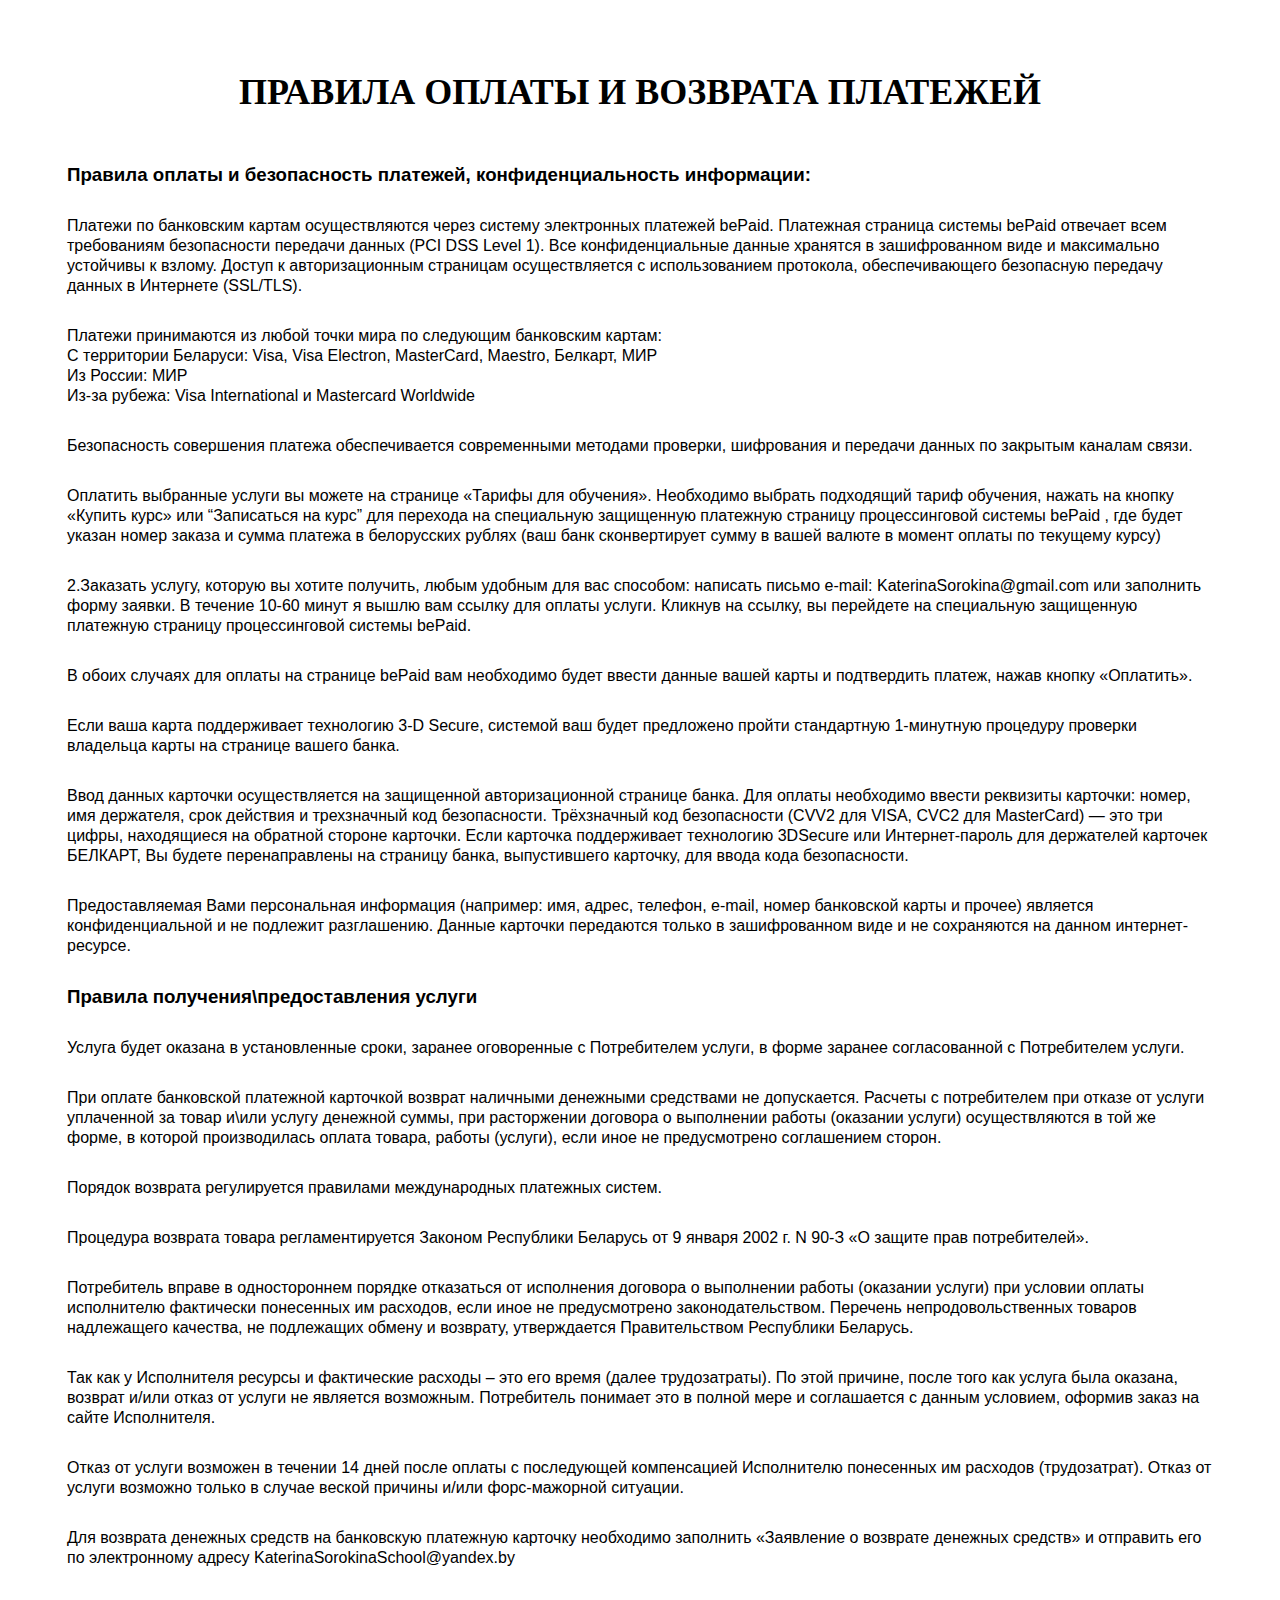
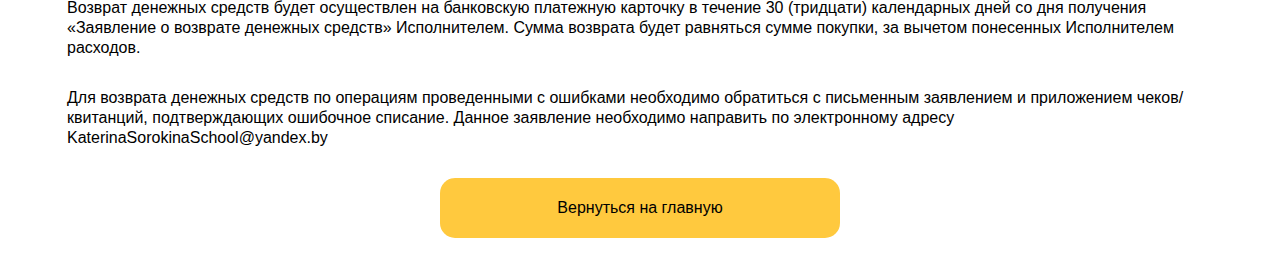
==== payment-rules.html @ 23af58ce "add footer" ====
<!DOCTYPE html>
<html lang="en">
<head>
    <meta charset="UTF-8">
    <meta http-equiv="X-UA-Compatible" content="IE=edge">
    <meta name="viewport" content="width=device-width, initial-scale=1.0">
    <meta name="description" content="Онлайн школа нумерологии,практические курсы нумерологии">
    <meta name="author" content="">
    <meta name="keywords"
        content="курсы нумерологии, школа нумерологии, курс нумерологии,практический курс нумерологии">
    <meta property="og:title" content="Онлайн школа нумерологии">
    <meta property="og:type" content="article">
    <meta property="og:site_name" content="Школа нумерологии Катерины Сорокиной">
    <meta property="og:image" content="./img/screen.jpg">
    <meta property="og:description" content="курсы нумерологии">
    <link href="./img/logo.png" rel="shortcut icon" type="image/png">
    <link rel="stylesheet" href="./css/offer.css">
    <title>Школа Нумерологии Катерины Сорокиной</title>
</head>
<body>
    <div class="header">
        <div class="container">
            <h2 class="header__title pay__title">
                ПРАВИЛА ОПЛАТЫ И ВОЗВРАТА ПЛАТЕЖЕЙ

            </h2>
            <h3 class="header__subtitle">
                Правила оплаты и безопасность платежей, конфиденциальность информации:
            </h3>
            <p class="pay__text">
                Платежи по банковским картам осуществляются через систему электронных платежей bePaid. Платежная страница системы bePaid отвечает всем требованиям безопасности передачи данных (PCI DSS Level 1). Все конфиденциальные данные хранятся в зашифрованном виде и максимально устойчивы к взлому. Доступ к авторизационным страницам осуществляется с использованием протокола, обеспечивающего безопасную передачу данных в Интернетe (SSL/TLS).
            </p>
            <p class="pay__text">
                Платежи принимаются из любой точки мира по следующим банковским картам:<br>
                С территории Беларуси: Visa, Visa Electron, MasterCard,  Maestro, Белкарт, МИР<br>
                Из России: МИР<br>
                Из-за рубежа: Visa International и Mastercard Worldwide<br>

            </p>
            <p class="pay__text">
                Безопасность совершения платежа обеспечивается современными методами проверки, шифрования и передачи данных по закрытым каналам связи.

            </p>
            <p class="pay__text">
                Оплатить выбранные услуги вы можете на странице «Тарифы для обучения». Необходимо выбрать подходящий тариф обучения, нажать на кнопку «Купить курс» или “Записаться на курс” для перехода  на специальную защищенную платежную страницу процессинговой системы bePaid , где будет указан номер заказа и сумма платежа в белорусских рублях (ваш банк сконвертирует сумму в вашей валюте в момент оплаты по текущему курсу)

            </p>
            <p class="pay__text">
                
2.Заказать услугу, которую вы хотите получить, любым удобным для вас способом: написать письмо e-mail: KaterinaSorokina@gmail.com или заполнить форму заявки. В течение 10-60 минут я вышлю вам ссылку для оплаты услуги. Кликнув на ссылку, вы перейдете на специальную защищенную платежную страницу процессинговой системы bePaid.
            </p>
            <p class="pay__text">
                В обоих случаях для оплаты на странице bePaid вам необходимо будет ввести данные вашей карты и подтвердить платеж, нажав кнопку «Оплатить».

            </p>
            <p class="pay__text">
                Если ваша карта поддерживает технологию 3-D Secure, системой ваш будет предложено пройти стандартную 1-минутную процедуру проверки владельца карты на странице вашего банка.
            </p>
            <p class="pay__text">
                Ввод данных карточки осуществляется на защищенной авторизационной странице банка. Для оплаты необходимо ввести реквизиты карточки: номер, имя держателя, срок действия и трехзначный код безопасности. Трёхзначный код безопасности (CVV2 для VISA, CVC2 для MasterCard) — это три цифры, находящиеся на обратной стороне карточки. Если карточка поддерживает технологию 3DSecure или Интернет-пароль для держателей карточек БЕЛКАРТ, Вы будете перенаправлены на страницу банка, выпустившего карточку, для ввода кода безопасности. 
            </p>
            <p class="pay__text">
                Предоставляемая Вами персональная информация (например: имя, адрес, телефон, e-mail, номер банковской карты и прочее) является конфиденциальной и не подлежит разглашению. Данные карточки передаются только в зашифрованном виде и не сохраняются на данном интернет-ресурсе.

            </p>
            <h3 class="header__subtitle">
                Правила получения\предоставления услуги

            </h3>
            <p class="pay__text">
                Услуга будет оказана в установленные сроки, заранее оговоренные с Потребителем услуги, в форме заранее согласованной с Потребителем услуги.
            </p>
            <h3 class="header__subtitle">

            </h3>
            <p class="pay__text">
                При оплате банковской платежной карточкой возврат наличными денежными средствами не допускается. Расчеты с потребителем при отказе от услуги уплаченной за товар и\или услугу денежной суммы, при расторжении договора о выполнении работы (оказании услуги) осуществляются в той же форме, в которой производилась оплата товара, работы (услуги), если иное не предусмотрено соглашением сторон.

            </p>
            <p class="pay__text">
                Порядок возврата регулируется правилами международных платежных систем.

            </p>
            <p class="pay__text">

                Процедура возврата товара регламентируется Законом Республики Беларусь от 9 января 2002 г. N 90-З «О защите прав потребителей».

            </p>
            <p class="pay__text">
                Потребитель вправе в одностороннем порядке отказаться от исполнения договора о выполнении работы (оказании услуги) при условии оплаты исполнителю фактически понесенных им расходов, если иное не предусмотрено законодательством.
                Перечень непродовольственных товаров надлежащего качества, не подлежащих обмену и возврату, утверждается Правительством Республики Беларусь.
                
            </p>
            <p class="pay__text">

                Так как у Исполнителя ресурсы и фактические расходы – это его время (далее трудозатраты). По этой причине, после того как услуга была оказана, возврат и/или отказ от услуги не является возможным. Потребитель понимает это в полной мере и соглашается с данным условием, оформив заказ на сайте Исполнителя.

            </p>
            <p class="pay__text">
                Отказ от услуги возможен в течении 14 дней после оплаты с последующей компенсацией Исполнителю понесенных им расходов (трудозатрат). Отказ от услуги возможно только в случае веской причины и/или форс-мажорной ситуации.

            </p>
            <p class="pay__text">
                Для возврата денежных средств на банковскую платежную карточку необходимо заполнить «Заявление о возврате денежных средств» и отправить его по электронному адресу KaterinaSorokinaSchool@yandex.by
            </p>
            <p class="pay__text">
                Возврат денежных средств будет осуществлен на банковскую платежную карточку в течение 30 (тридцати) календарных дней со дня получения «Заявление о возврате денежных средств» Исполнителем. Сумма возврата будет равняться сумме покупки, за вычетом понесенных Исполнителем расходов.

            </p>
            <p class="pay__text">
                Для возврата денежных средств по операциям проведенными с ошибками необходимо обратиться с письменным заявлением и приложением чеков/квитанций, подтверждающих ошибочное списание. Данное заявление необходимо направить по электронному адресу KaterinaSorokinaSchool@yandex.by
            </p>
        </div>
        <div class="head__btn">
            <a href="./index.html" class="back__link">
                Вернуться на главную
            </a>
        </div>
    </div>
</body>
</html>
---- css/offer.css ----
html{
    scroll-behavior: smooth;
}
*{
    padding: 0;
    margin: 0;
    box-sizing: border-box;
}
div{
    box-sizing: border-box;
}
.d-n{
    display: none !important; 
}
.d-b{
    display: block !important;
}

.container{
    max-width: 1170px;
    margin: 0 auto;
    --bs-gutter-x: 1.5rem;
    --bs-gutter-y: 0;
    width: 100%;
    padding-right: calc(var(--bs-gutter-x) * .5);
    padding-left: calc(var(--bs-gutter-x) * .5);
    margin-right: auto;
    margin-left: auto;
}

body{
    font-family: 'Lora', serif;
    font-family: 'Montserrat', sans-serif;
    font-size: 16px;
    color: #000;
}
li{
    list-style: none;
}
h1,h2,h3,h4,h5,h6{
    font-family: 'Montserrat', sans-serif;
}
button{
    cursor: pointer;
}
.header__title{
    font-family: 'Montserrat';
    font-style: normal;
    font-weight: 700;
    font-size: 36px;
    line-height: 44px;
    text-align: center;

    color: #000000;
}
.header{
    padding-top: 70px;
    padding-bottom: 40px;
}
.text{
    font-family: 'Montserrat';
    font-style: normal;
    font-weight: 400;
    font-size: 16px;
    line-height: 20px;
    

    color: #000000;
    margin-top: 40px;
}
.text__about{
    max-width:320px;
}
.head__btn{
    width: 100%;
    height: auto;
    display: flex;
    align-items: center;
    justify-content:center;
    margin-top: 30px;
}
.back__link{
    color: #000000;
    font-size: 16px;
    font-weight: 400;
    width: 400px;
    height: 60px;
    background: #FFC93E;
    border-radius: 15px;
    display: flex;
    align-items: center;
    justify-content:center;
    text-decoration: none;
}
.pay__title{
    margin-bottom: 50px;
}
.header__subtitle{
    margin-top: 30px;
    margin-bottom: 30px;
}
.pay__text{
    font-style: normal;
    font-weight: 400;
    font-size: 16px;
    line-height: 20px;

    margin-bottom: 30px;
    color: #000000;
}
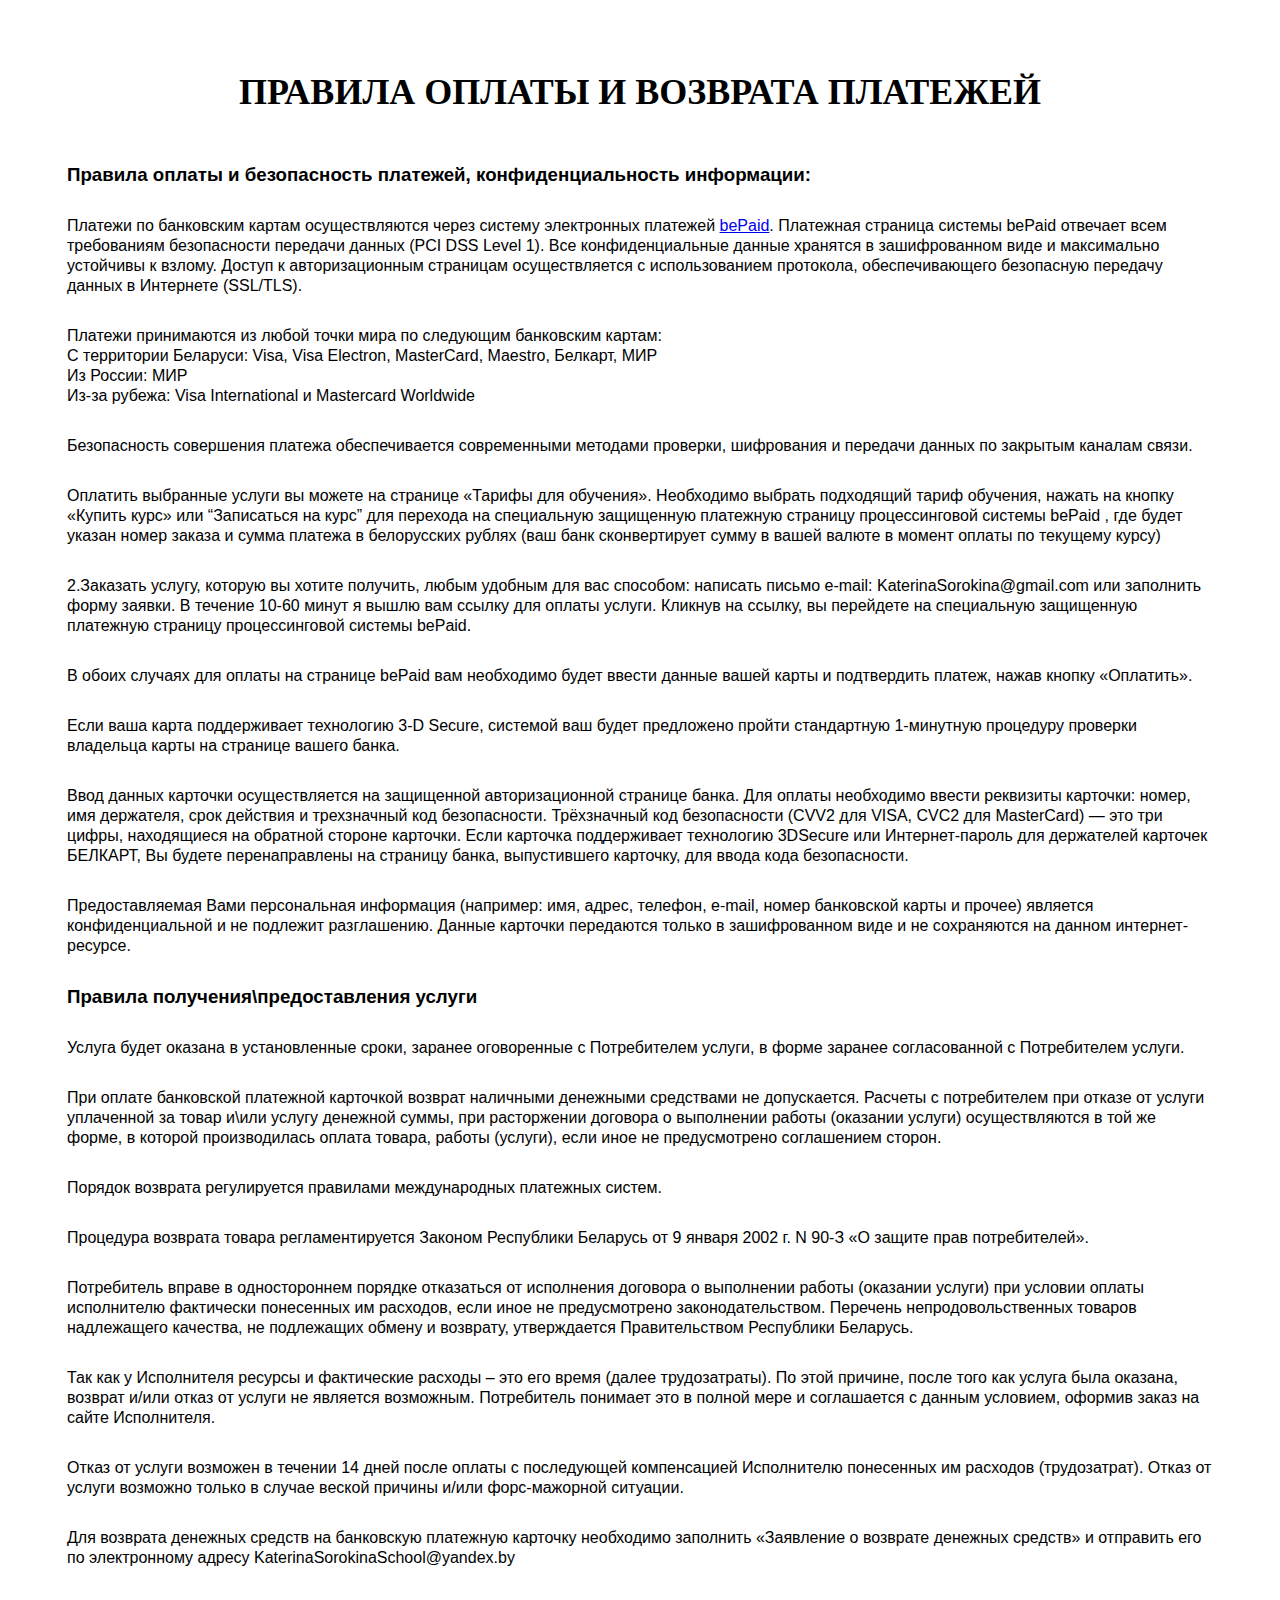
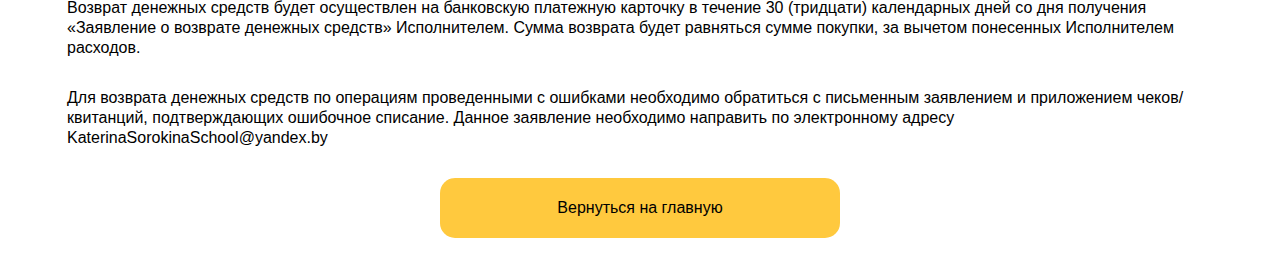
==== commit 3ba59ae2: "fix:link bepaid" ====
--- a/payment-rules.html
+++ b/payment-rules.html
@@ -28,7 +28,7 @@
                 Правила оплаты и безопасность платежей, конфиденциальность информации:
             </h3>
             <p class="pay__text">
-                Платежи по банковским картам осуществляются через систему электронных платежей bePaid. Платежная страница системы bePaid отвечает всем требованиям безопасности передачи данных (PCI DSS Level 1). Все конфиденциальные данные хранятся в зашифрованном виде и максимально устойчивы к взлому. Доступ к авторизационным страницам осуществляется с использованием протокола, обеспечивающего безопасную передачу данных в Интернетe (SSL/TLS).
+                Платежи по банковским картам осуществляются через систему электронных платежей <a class="bepaid" href="https://bepaid.by">bePaid</a>. Платежная страница системы bePaid отвечает всем требованиям безопасности передачи данных (PCI DSS Level 1). Все конфиденциальные данные хранятся в зашифрованном виде и максимально устойчивы к взлому. Доступ к авторизационным страницам осуществляется с использованием протокола, обеспечивающего безопасную передачу данных в Интернетe (SSL/TLS).
             </p>
             <p class="pay__text">
                 Платежи принимаются из любой точки мира по следующим банковским картам:<br>
